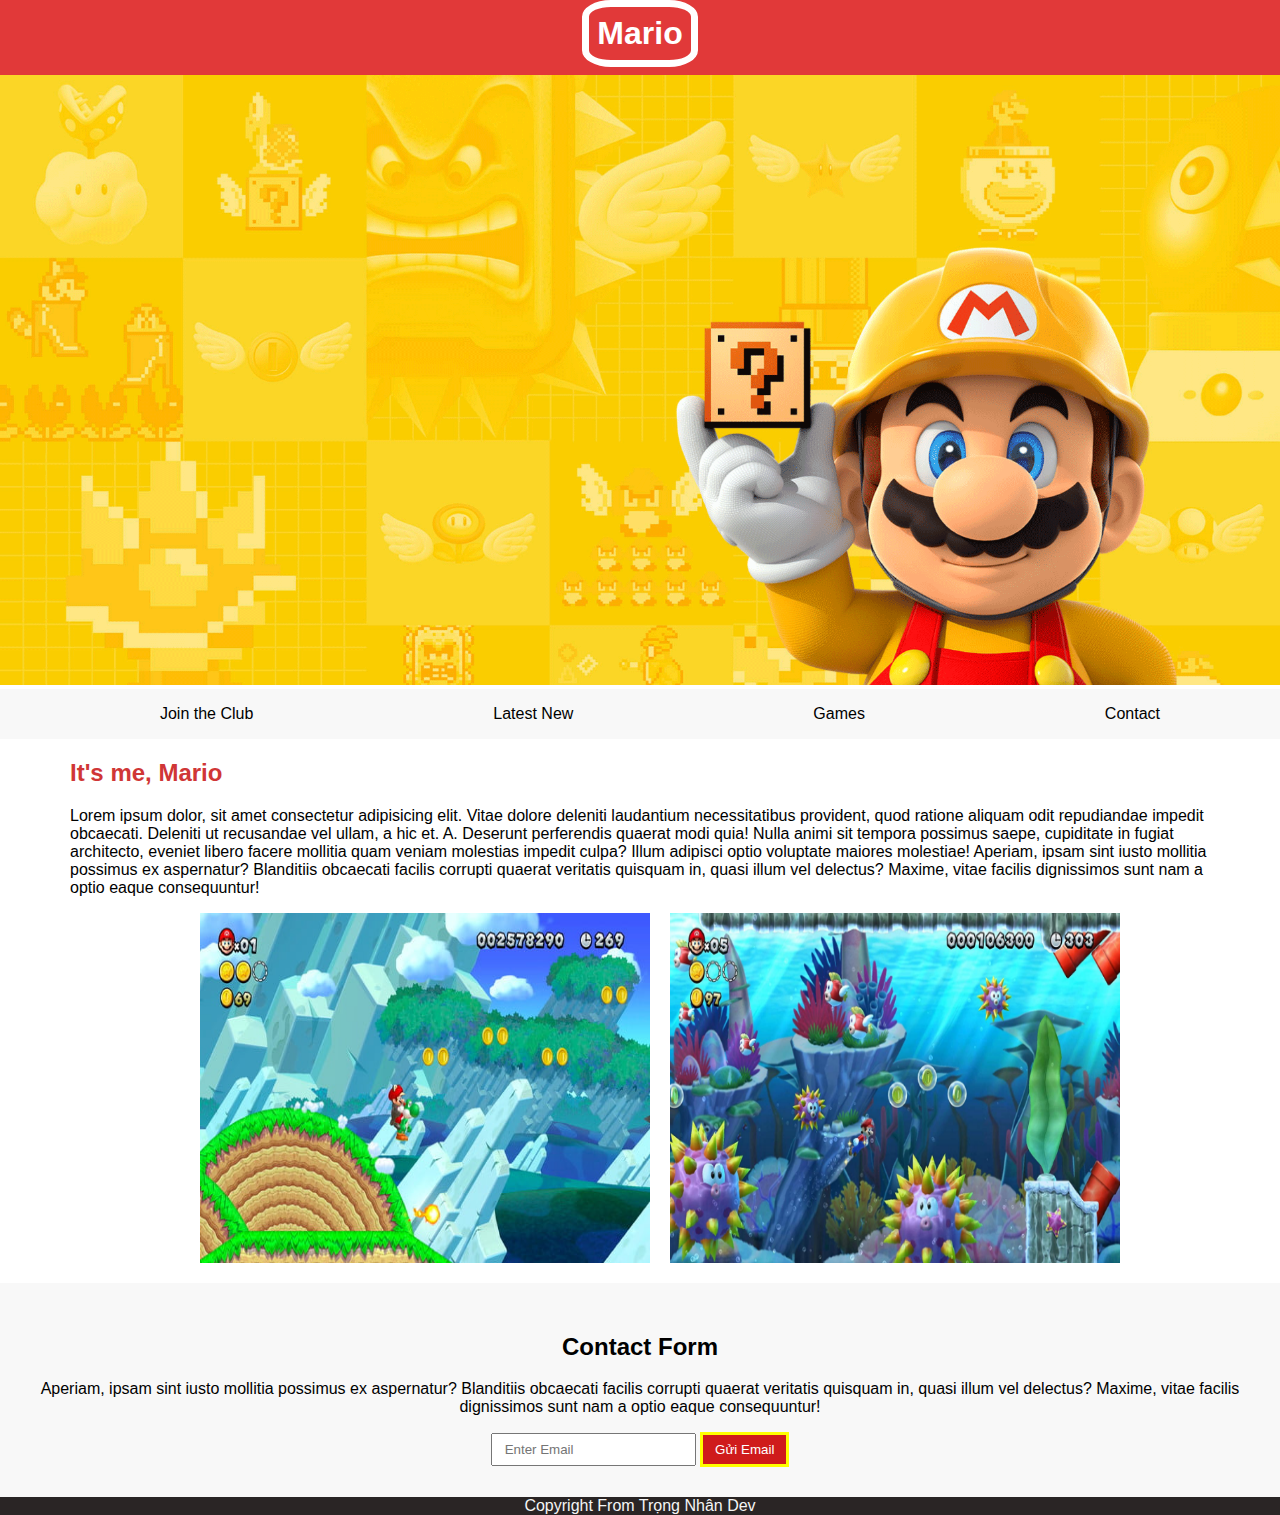
==== landingpage.html @ 1d76bcd2 "bai3" ====
<!DOCTYPE html>
<html lang="en">

<head>
    <meta charset="UTF-8">
    <meta name="viewport" content="width=device-width, initial-scale=1.0">
    <title>Document</title>
    <link rel="stylesheet" href="style.css">
</head>

<body>
    <header>
        <h1 class="heading_1">Mario</h1>
    </header>

    <section class="banner">
        <div>
            <img class="banner_img" src="./images/banner.png" alt="" srcset="">
        </div>
    </section>

    <nav class="menus">
       <ul class="list">
        <li><a href="#">Join the Club</a></li>
        <li><a href="#">Latest New</a></li>
        <li><a href="#">Games</a></li>
        <li><a href="#">Contact</a></li>
       </ul>
    </nav>

    <main>
        <div class="text">
            <h2>It's me, Mario</h2>
            <p>Lorem ipsum dolor, sit amet consectetur adipisicing elit. Vitae dolore deleniti laudantium necessitatibus
                provident, quod ratione aliquam odit repudiandae impedit obcaecati. Deleniti ut recusandae vel ullam, a
                hic et. A.
                Deserunt perferendis quaerat modi quia! Nulla animi sit tempora possimus saepe, cupiditate in fugiat
                architecto, eveniet libero facere mollitia quam veniam molestias impedit culpa? Illum adipisci optio
                voluptate maiores molestiae!
                Aperiam, ipsam sint iusto mollitia possimus ex aspernatur? Blanditiis obcaecati facilis corrupti quaerat
                veritatis quisquam in, quasi illum vel delectus? Maxime, vitae facilis dignissimos sunt nam a optio
                eaque consequuntur!</p>
        </div>

        <ul class="images">
            <li>
                <img src="./images/thumb-1.png" alt="" srcset="" width="450" height="350">
            </li>
            <li>
                <img src="./images/thumb-2.png" alt="" srcset=""  width="450" height="350">
            </li>
        </ul>
    </main>

    <section class="form_lien_He">
        <h2>Contact Form</h2>
        <p>
            Aperiam, ipsam sint iusto mollitia possimus ex aspernatur? Blanditiis obcaecati facilis corrupti quaerat
            veritatis
            quisquam in, quasi illum vel delectus? Maxime, vitae facilis dignissimos sunt nam a optio eaque
            consequuntur!</p>

        <form action="">
            <input class="email" type="email" name="" id="" placeholder="Enter Email">
            <input class="button_submit" type="submit" value="Gửi Email">
        </form>
    </section>


    <footer>
        Copyright From Trọng Nhân Dev
    </footer>
</body>

</html>
---- style.css ----
html, body {
    margin: 0;
    padding: 0;
    font-family: 'Segoe UI', Tahoma, Geneva, Verdana, sans-serif;
}


header {
   background-color: rgba(220, 27, 27, 0.872);
   height: 75px;
}

.heading_1 {
    color: white;
    /* text-align: center; */
    border: 7px solid #fff;
    width: max-content;
    margin: 0 auto;
    border-radius: 25%;
    padding: 8px;
}

.banner_img {
    max-width: 100%;
    height: auto;
}

ul.list {
    display: flex;
    justify-content: space-around;
    list-style: none;  
}

ul.list li a{
    text-decoration: none;
    color: black;
}

.menus {
    background-color: #f8f8f8;
    height: 50px;
    display: inline-block;
    width: 100%;
}

.text {
    max-width: 1140px;
    margin: 0 auto;
}

.text h2 {
    color:rgb(208, 54, 54)
}

.images {
    display: flex;
    gap: 20px;
    justify-content: center;
    list-style: none;
}

.form_lien_He {
    text-align: center;
    background-color: #f8f8f8;
    padding: 30px;
}

.button_submit {
    background-color: rgb(207, 27, 27);
    color: white; 
    border: 3px solid yellow;
    padding: 7px 12px;
}

.email {
    padding: 7px 12px;
}


footer {
    background-color: #2a2525;
    text-align: center;
    color: whitesmoke;
}
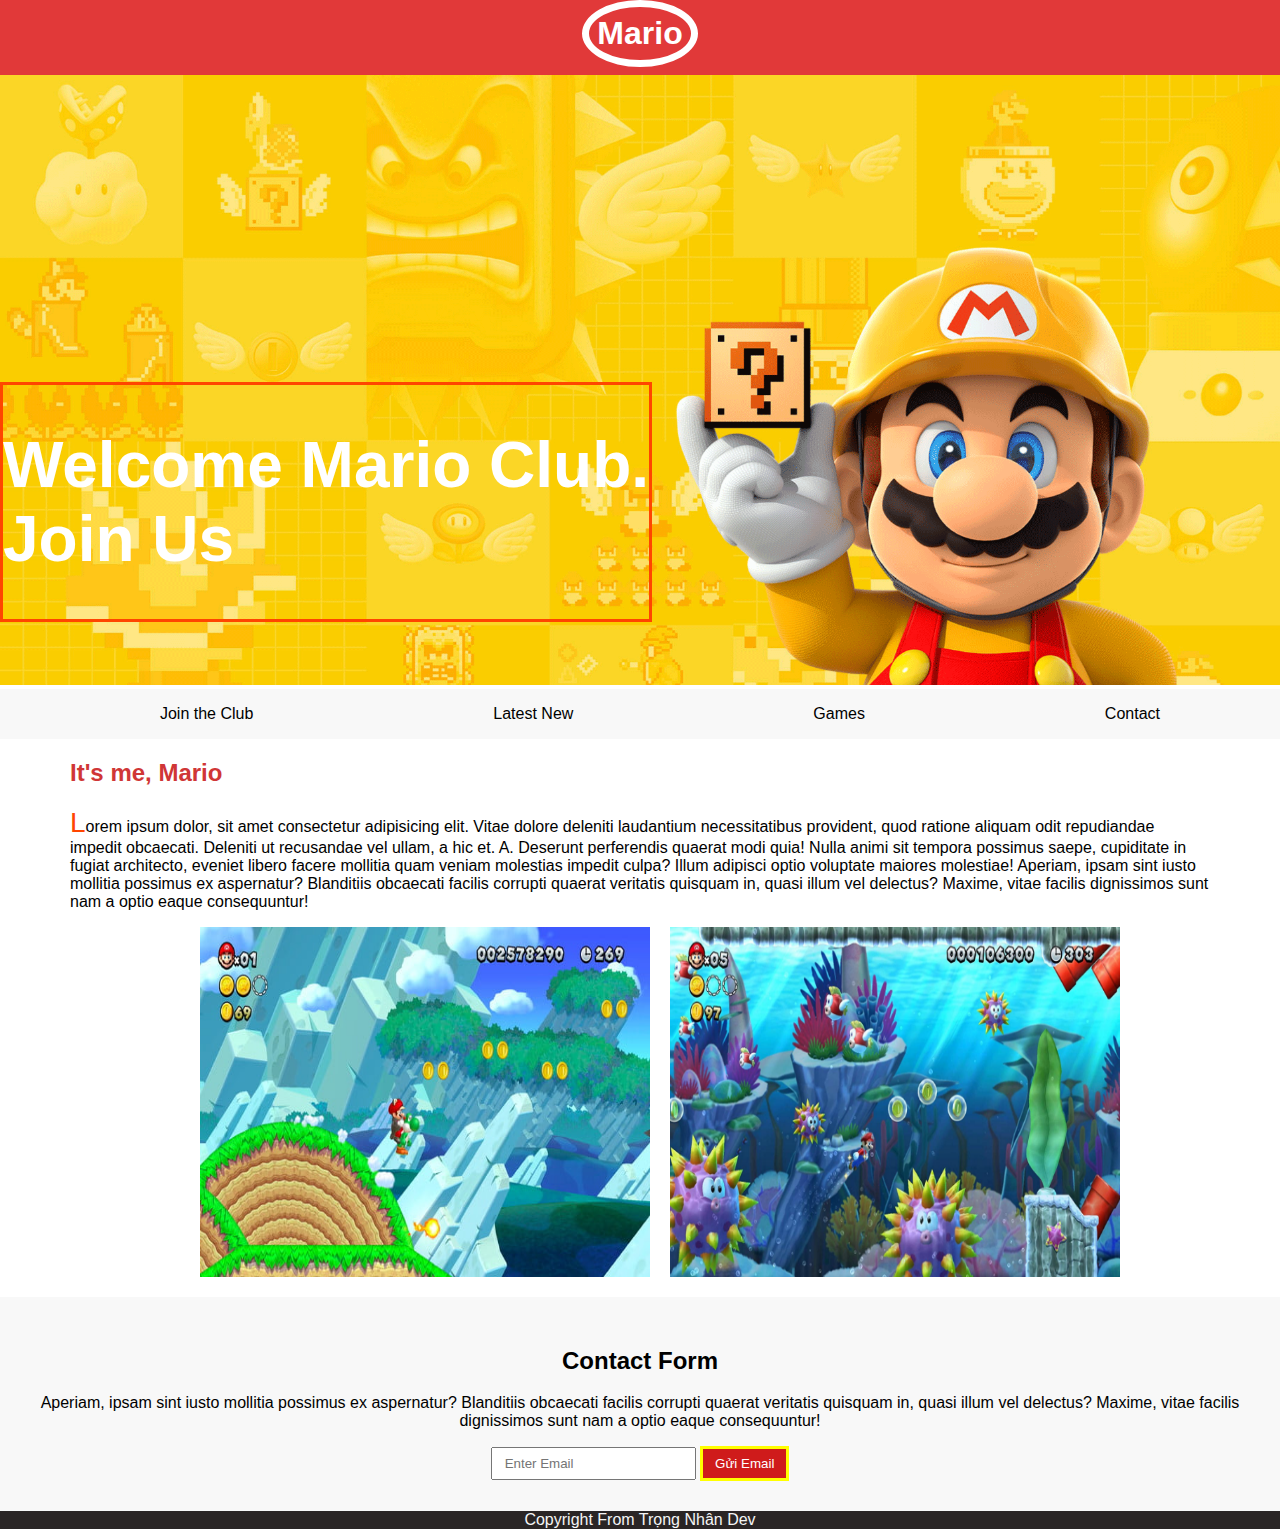
==== commit 5c89ed35: "bai4" ====
--- a/landingpage.html
+++ b/landingpage.html
@@ -14,8 +14,11 @@
     </header>
 
     <section class="banner">
-        <div>
+        <div class="container_banner">
             <img class="banner_img" src="./images/banner.png" alt="" srcset="">
+            <div class="chu_banner">
+                <h1>Welcome Mario Club. <br/> <span>Join Us</span></h1>
+            </div>
         </div>
     </section>
 
--- a/style.css
+++ b/style.css
@@ -16,7 +16,7 @@
     border: 7px solid #fff;
     width: max-content;
     margin: 0 auto;
-    border-radius: 25%;
+    border-radius: 50%;
     padding: 8px;
 }
 
@@ -34,7 +34,14 @@
 ul.list li a{
     text-decoration: none;
     color: black;
+    transition: .8s;
 }
+ul.list li a:hover {
+    color: orangered;
+
+}
+
+
 
 .menus {
     background-color: #f8f8f8;
@@ -83,4 +90,23 @@
     color: whitesmoke;
 }
 
+.container_banner {
+    position: relative;
+}
 
+.chu_banner {
+    position: absolute;
+    top: 50%;
+    font-size: 32px;
+    color: white;
+    border: 3px solid orangered;
+   /* right: 25%;
+   bottom: 0%; */
+}
+
+
+.text p::first-letter {
+    text-transform: uppercase;
+    font-size: 28px;
+    color: orangered;
+}
